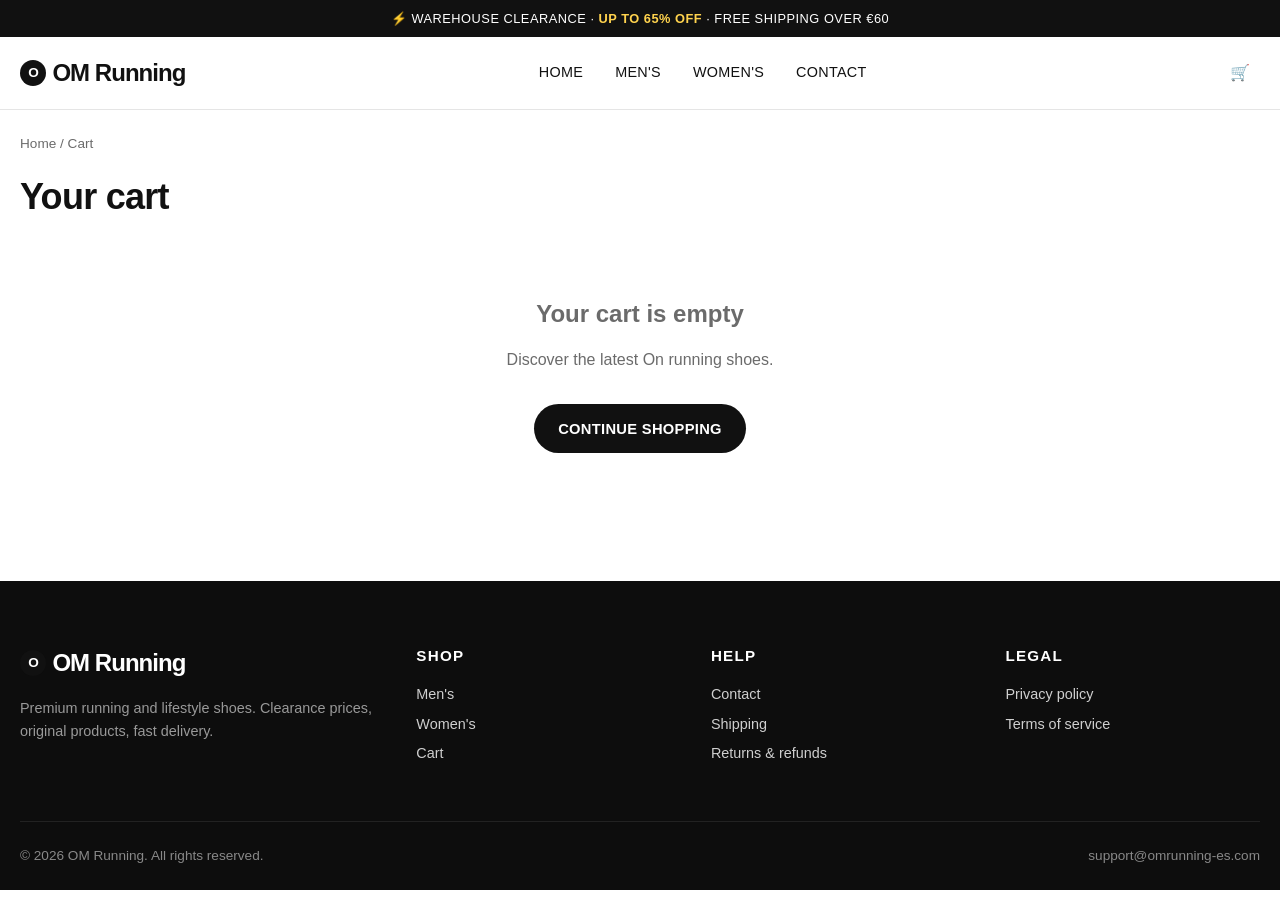
==== cart.html @ 175529d8 "Initial commit - OM Running static site - 5 main pages (home, men, women, product, cart) - 5 policy " ====
<!doctype html>
<html lang="en">
  <head>
    <meta charset="utf-8" />
    <meta name="viewport" content="width=device-width, initial-scale=1" />
    <title>Cart — OM Running</title>
    <link rel="stylesheet" href="assets/css/style.css" />
  </head>
  <body>
    <div class="topbar">⚡ Warehouse clearance · <strong>up to 65% off</strong> · Free shipping over €60</div>

    <header class="site-header">
      <div class="container">
        <a class="logo" href="index.html"><span class="logo-mark">O</span> OM Running</a>
        <nav class="main-nav">
          <a href="index.html">Home</a>
          <a href="men.html">Men's</a>
          <a href="women.html">Women's</a>
          <a href="pages/contact.html">Contact</a>
        </nav>
        <div class="header-actions">
          <a class="icon-btn" href="cart.html" aria-label="Cart">🛒<span class="cart-count" data-cart-count style="display:none">0</span></a>
          <button class="menu-toggle" aria-label="Menu">☰</button>
        </div>
      </div>
    </header>

    <main class="container">
      <nav class="breadcrumb"><a href="index.html">Home</a> / <span>Cart</span></nav>
      <h1 class="section-title" style="margin-top:0.5rem">Your cart</h1>
      <div data-cart-page></div>
    </main>

    <footer class="site-footer" style="margin-top:4rem">
      <div class="container">
        <div class="footer-grid">
          <div class="footer-brand">
            <a class="logo" href="index.html"><span class="logo-mark">O</span> OM Running</a>
            <p>Premium running and lifestyle shoes. Clearance prices, original products, fast delivery.</p>
          </div>
          <div><h4>Shop</h4><ul><li><a href="men.html">Men's</a></li><li><a href="women.html">Women's</a></li><li><a href="cart.html">Cart</a></li></ul></div>
          <div><h4>Help</h4><ul><li><a href="pages/contact.html">Contact</a></li><li><a href="pages/shipping.html">Shipping</a></li><li><a href="pages/refund.html">Returns &amp; refunds</a></li></ul></div>
          <div><h4>Legal</h4><ul><li><a href="pages/privacy.html">Privacy policy</a></li><li><a href="pages/terms.html">Terms of service</a></li></ul></div>
        </div>
        <div class="footer-bottom"><span>© 2026 OM Running. All rights reserved.</span><span>support@omrunning-es.com</span></div>
      </div>
    </footer>

    <script src="assets/js/products.js"></script>
    <script src="assets/js/cart.js"></script>
    <script src="assets/js/main.js"></script>
  </body>
</html>
---- assets/css/style.css ----
/* =================================================================
   OM Running ES - Estructura Propia
   Reset & Variables
================================================================= */
*,
*::before,
*::after {
  box-sizing: border-box;
  margin: 0;
  padding: 0;
}

:root {
  --color-bg: #ffffff;
  --color-bg-alt: #f6f6f4;
  --color-text: #111111;
  --color-muted: #6b6b6b;
  --color-border: #e5e5e5;
  --color-accent: #111111;
  --color-sale: #c8102e;
  --color-success: #1f7a3a;
  --color-button: #111111;
  --color-button-text: #ffffff;

  --font-base: "Inter", "Helvetica Neue", Arial, sans-serif;
  --font-display: "Inter", "Helvetica Neue", Arial, sans-serif;

  --container-width: 1280px;
  --radius: 6px;
  --radius-lg: 12px;
  --shadow-sm: 0 1px 2px rgba(0, 0, 0, 0.05);
  --shadow-md: 0 4px 12px rgba(0, 0, 0, 0.08);

  --header-height: 72px;
  --topbar-height: 36px;
}

html {
  scroll-behavior: smooth;
  -webkit-text-size-adjust: 100%;
}

body {
  font-family: var(--font-base);
  color: var(--color-text);
  background: var(--color-bg);
  line-height: 1.5;
  -webkit-font-smoothing: antialiased;
}

img {
  max-width: 100%;
  height: auto;
  display: block;
}

a {
  color: inherit;
  text-decoration: none;
}

button {
  font-family: inherit;
  cursor: pointer;
  border: 0;
  background: none;
}

input,
select,
textarea {
  font-family: inherit;
  font-size: 1rem;
}

ul {
  list-style: none;
}

/* =================================================================
   Layout
================================================================= */
.container {
  width: 100%;
  max-width: var(--container-width);
  padding: 0 1.25rem;
  margin: 0 auto;
}

.section {
  padding: 4rem 0;
}

.section-sm {
  padding: 2rem 0;
}

.section-title {
  font-size: clamp(1.5rem, 3vw, 2.25rem);
  font-weight: 700;
  letter-spacing: -0.02em;
  margin-bottom: 0.5rem;
}

.section-subtitle {
  color: var(--color-muted);
  font-size: 1rem;
  margin-bottom: 2rem;
}

/* =================================================================
   Top bar
================================================================= */
.topbar {
  background: var(--color-text);
  color: #fff;
  font-size: 0.8rem;
  letter-spacing: 0.04em;
  text-align: center;
  padding: 0.55rem 1rem;
  text-transform: uppercase;
}

.topbar strong {
  color: #ffd34e;
}

/* =================================================================
   Header
================================================================= */
.site-header {
  position: sticky;
  top: 0;
  z-index: 50;
  background: rgba(255, 255, 255, 0.96);
  backdrop-filter: blur(10px);
  border-bottom: 1px solid var(--color-border);
}

.site-header .container {
  display: flex;
  align-items: center;
  justify-content: space-between;
  height: var(--header-height);
  gap: 1.5rem;
}

.logo {
  font-size: 1.5rem;
  font-weight: 800;
  letter-spacing: -0.04em;
  display: flex;
  align-items: center;
  gap: 0.4rem;
}

.logo-mark {
  display: inline-block;
  width: 26px;
  height: 26px;
  background: var(--color-text);
  color: #fff;
  border-radius: 50%;
  text-align: center;
  font-size: 0.85rem;
  line-height: 26px;
  font-weight: 700;
}

.main-nav {
  display: flex;
  gap: 2rem;
}

.main-nav a {
  font-size: 0.9rem;
  font-weight: 500;
  letter-spacing: 0.02em;
  text-transform: uppercase;
  padding: 0.5rem 0;
  position: relative;
  transition: opacity 0.15s;
}

.main-nav a:hover,
.main-nav a.is-active {
  opacity: 1;
}

.main-nav a.is-active::after {
  content: "";
  position: absolute;
  inset: auto 0 0 0;
  height: 2px;
  background: var(--color-text);
}

.header-actions {
  display: flex;
  align-items: center;
  gap: 1rem;
}

.icon-btn {
  display: inline-flex;
  align-items: center;
  justify-content: center;
  width: 40px;
  height: 40px;
  border-radius: 50%;
  transition: background 0.15s;
  position: relative;
}

.icon-btn:hover {
  background: var(--color-bg-alt);
}

.cart-count {
  position: absolute;
  top: 4px;
  right: 4px;
  background: var(--color-sale);
  color: #fff;
  font-size: 0.65rem;
  font-weight: 700;
  border-radius: 999px;
  min-width: 16px;
  height: 16px;
  display: inline-flex;
  align-items: center;
  justify-content: center;
  padding: 0 4px;
}

.menu-toggle {
  display: none;
  width: 40px;
  height: 40px;
  border-radius: 50%;
  align-items: center;
  justify-content: center;
}

@media (max-width: 860px) {
  .main-nav {
    display: none;
    position: absolute;
    inset: var(--header-height) 0 auto 0;
    background: #fff;
    flex-direction: column;
    padding: 1rem 1.25rem 2rem;
    border-bottom: 1px solid var(--color-border);
    gap: 0;
  }
  .main-nav.is-open {
    display: flex;
  }
  .main-nav a {
    padding: 1rem 0;
    border-bottom: 1px solid var(--color-border);
  }
  .menu-toggle {
    display: inline-flex;
  }
}

/* =================================================================
   Hero
================================================================= */
.hero {
  position: relative;
  background: var(--color-bg-alt);
  overflow: hidden;
}

.hero-inner {
  display: grid;
  grid-template-columns: 1.1fr 1fr;
  align-items: center;
  gap: 3rem;
  padding: 5rem 0;
}

.hero-eyebrow {
  display: inline-block;
  background: #111;
  color: #fff;
  font-size: 0.7rem;
  letter-spacing: 0.18em;
  text-transform: uppercase;
  padding: 0.4rem 0.8rem;
  border-radius: 999px;
  margin-bottom: 1.25rem;
}

.hero-title {
  font-size: clamp(2.25rem, 5vw, 4rem);
  font-weight: 800;
  letter-spacing: -0.03em;
  line-height: 1.05;
  margin-bottom: 1.25rem;
}

.hero-title span {
  display: block;
  color: var(--color-sale);
}

.hero-text {
  font-size: 1.05rem;
  color: var(--color-muted);
  max-width: 32rem;
  margin-bottom: 2rem;
}

.hero-actions {
  display: flex;
  flex-wrap: wrap;
  gap: 0.75rem;
}

.hero-media {
  position: relative;
}

.hero-media .image-frame {
  background: #fff;
  border-radius: var(--radius-lg);
  padding: 2rem;
  box-shadow: var(--shadow-md);
  aspect-ratio: 1/1;
  display: flex;
  align-items: center;
  justify-content: center;
}

.hero-media .image-frame img {
  max-height: 100%;
  object-fit: contain;
}

@media (max-width: 860px) {
  .hero-inner {
    grid-template-columns: 1fr;
    padding: 3rem 0;
  }
}

/* =================================================================
   Buttons
================================================================= */
.btn {
  display: inline-flex;
  align-items: center;
  justify-content: center;
  gap: 0.5rem;
  padding: 0.85rem 1.5rem;
  border-radius: 999px;
  font-size: 0.92rem;
  font-weight: 600;
  letter-spacing: 0.02em;
  text-transform: uppercase;
  background: var(--color-button);
  color: var(--color-button-text);
  transition: transform 0.1s, background 0.15s, opacity 0.15s;
  white-space: nowrap;
}

.btn:hover {
  transform: translateY(-1px);
  background: #000;
}

.btn-outline {
  background: transparent;
  border: 1.5px solid var(--color-text);
  color: var(--color-text);
}

.btn-outline:hover {
  background: var(--color-text);
  color: #fff;
}

.btn-block {
  width: 100%;
}

.btn-sm {
  padding: 0.55rem 1rem;
  font-size: 0.8rem;
}

/* =================================================================
   Activity strip
================================================================= */
.activity-strip {
  border-top: 1px solid var(--color-border);
  border-bottom: 1px solid var(--color-border);
  padding: 1rem 0;
}

.activity-list {
  display: flex;
  flex-wrap: wrap;
  justify-content: center;
  gap: 0.5rem;
}

.activity-list li a {
  display: inline-block;
  padding: 0.45rem 1rem;
  border-radius: 999px;
  background: var(--color-bg-alt);
  font-size: 0.85rem;
  font-weight: 500;
  transition: background 0.15s;
}

.activity-list li a:hover {
  background: #ececea;
}

/* =================================================================
   Product Grid
================================================================= */
.product-grid {
  display: grid;
  grid-template-columns: repeat(auto-fill, minmax(240px, 1fr));
  gap: 1.75rem 1.25rem;
}

.product-card {
  display: block;
  position: relative;
}

.product-card .media {
  background: var(--color-bg-alt);
  border-radius: var(--radius-lg);
  aspect-ratio: 1/1;
  overflow: hidden;
  display: flex;
  align-items: center;
  justify-content: center;
  margin-bottom: 0.85rem;
  position: relative;
  transition: transform 0.25s;
}

.product-card:hover .media {
  transform: translateY(-2px);
}

.product-card .media img {
  width: 88%;
  height: 88%;
  object-fit: contain;
  transition: transform 0.25s ease;
}

.product-card:hover .media img {
  transform: scale(1.04);
}

.product-card .badge {
  position: absolute;
  top: 0.75rem;
  left: 0.75rem;
  background: var(--color-sale);
  color: #fff;
  font-size: 0.7rem;
  font-weight: 700;
  padding: 0.25rem 0.55rem;
  border-radius: 4px;
  letter-spacing: 0.05em;
  text-transform: uppercase;
}

.product-card h3 {
  font-size: 0.95rem;
  font-weight: 600;
  margin-bottom: 0.35rem;
  line-height: 1.3;
}

.product-card .price {
  display: flex;
  gap: 0.5rem;
  align-items: baseline;
  font-size: 0.95rem;
}

.product-card .price-current {
  font-weight: 700;
  color: var(--color-sale);
}

.product-card .price-original {
  text-decoration: line-through;
  color: var(--color-muted);
  font-size: 0.85rem;
}

.product-card .discount {
  margin-left: auto;
  font-size: 0.8rem;
  color: var(--color-success);
  font-weight: 600;
}

/* =================================================================
   Marketing banners
================================================================= */
.banner-split {
  display: grid;
  grid-template-columns: 1fr 1fr;
  gap: 1rem;
}

.banner-card {
  background: var(--color-bg-alt);
  border-radius: var(--radius-lg);
  overflow: hidden;
  padding: 2.5rem;
  display: flex;
  flex-direction: column;
  justify-content: flex-end;
  min-height: 320px;
  position: relative;
}

.banner-card h3 {
  font-size: 1.75rem;
  font-weight: 700;
  letter-spacing: -0.02em;
  margin-bottom: 0.5rem;
}

.banner-card p {
  color: var(--color-muted);
  margin-bottom: 1.25rem;
  max-width: 26rem;
}

@media (max-width: 720px) {
  .banner-split {
    grid-template-columns: 1fr;
  }
}

/* =================================================================
   Feature highlights
================================================================= */
.features {
  display: grid;
  grid-template-columns: repeat(auto-fit, minmax(220px, 1fr));
  gap: 1.5rem;
  padding: 2.5rem 0;
  border-top: 1px solid var(--color-border);
  border-bottom: 1px solid var(--color-border);
}

.feature {
  text-align: center;
}

.feature .icon {
  font-size: 1.75rem;
  margin-bottom: 0.5rem;
}

.feature h4 {
  font-size: 0.95rem;
  font-weight: 700;
  margin-bottom: 0.25rem;
}

.feature p {
  font-size: 0.85rem;
  color: var(--color-muted);
}

/* =================================================================
   Product detail
================================================================= */
.product-detail {
  display: grid;
  grid-template-columns: 1.1fr 1fr;
  gap: 3rem;
  padding: 3rem 0;
}

.product-gallery {
  background: var(--color-bg-alt);
  border-radius: var(--radius-lg);
  padding: 2.5rem;
  aspect-ratio: 1/1;
  display: flex;
  align-items: center;
  justify-content: center;
}

.product-gallery img {
  max-height: 100%;
  object-fit: contain;
}

.product-info h1 {
  font-size: clamp(1.5rem, 3vw, 2.5rem);
  font-weight: 800;
  letter-spacing: -0.02em;
  margin-bottom: 0.75rem;
}

.product-info .price-block {
  display: flex;
  gap: 0.75rem;
  align-items: baseline;
  margin-bottom: 1.5rem;
}

.product-info .price-current {
  font-size: 1.75rem;
  font-weight: 800;
  color: var(--color-sale);
}

.product-info .price-original {
  font-size: 1.1rem;
  color: var(--color-muted);
  text-decoration: line-through;
}

.product-info .discount-tag {
  background: var(--color-success);
  color: #fff;
  font-size: 0.8rem;
  font-weight: 700;
  padding: 0.25rem 0.6rem;
  border-radius: 4px;
}

.product-info .description {
  color: var(--color-muted);
  margin-bottom: 1.5rem;
  line-height: 1.7;
}

.size-grid {
  display: grid;
  grid-template-columns: repeat(auto-fill, minmax(60px, 1fr));
  gap: 0.5rem;
  margin: 1rem 0 1.5rem;
}

.size-grid label {
  display: block;
  text-align: center;
  border: 1.5px solid var(--color-border);
  border-radius: var(--radius);
  padding: 0.6rem 0.25rem;
  font-size: 0.9rem;
  font-weight: 600;
  cursor: pointer;
  transition: border-color 0.15s;
}

.size-grid input {
  display: none;
}

.size-grid input:checked + span,
.size-grid label:hover {
  border-color: var(--color-text);
}

.size-grid label span {
  display: block;
  border: 1.5px solid transparent;
  border-radius: var(--radius);
  padding: 0.6rem 0.25rem;
  margin: -0.6rem -0.25rem;
}

.size-grid input:checked + span {
  background: var(--color-text);
  color: #fff;
  border-color: var(--color-text);
}

.product-meta {
  margin-top: 2rem;
  padding-top: 1.5rem;
  border-top: 1px solid var(--color-border);
  display: grid;
  gap: 0.5rem;
  color: var(--color-muted);
  font-size: 0.9rem;
}

@media (max-width: 860px) {
  .product-detail {
    grid-template-columns: 1fr;
  }
}

/* =================================================================
   Cart
================================================================= */
.cart-layout {
  display: grid;
  grid-template-columns: 1.7fr 1fr;
  gap: 3rem;
  padding: 3rem 0;
}

.cart-items {
  display: flex;
  flex-direction: column;
  gap: 1rem;
}

.cart-row {
  display: grid;
  grid-template-columns: 96px 1fr auto;
  gap: 1rem;
  align-items: center;
  padding: 1rem;
  border: 1px solid var(--color-border);
  border-radius: var(--radius-lg);
}

.cart-row .thumb {
  background: var(--color-bg-alt);
  border-radius: var(--radius);
  aspect-ratio: 1/1;
  display: flex;
  align-items: center;
  justify-content: center;
  padding: 0.5rem;
}

.cart-row .thumb img {
  max-height: 100%;
  object-fit: contain;
}

.cart-row h4 {
  font-size: 0.95rem;
  font-weight: 600;
  margin-bottom: 0.2rem;
}

.cart-row .meta {
  font-size: 0.85rem;
  color: var(--color-muted);
}

.qty-control {
  display: inline-flex;
  align-items: center;
  border: 1px solid var(--color-border);
  border-radius: 999px;
  margin-top: 0.4rem;
}

.qty-control button {
  width: 30px;
  height: 30px;
  font-size: 1rem;
  font-weight: 600;
}

.qty-control span {
  width: 28px;
  text-align: center;
  font-weight: 600;
}

.cart-row .actions {
  text-align: right;
}

.cart-row .actions .price {
  font-weight: 700;
}

.cart-row .actions .remove {
  display: block;
  margin-top: 0.4rem;
  font-size: 0.8rem;
  color: var(--color-muted);
  text-decoration: underline;
}

.cart-summary {
  background: var(--color-bg-alt);
  border-radius: var(--radius-lg);
  padding: 1.75rem;
  align-self: start;
  position: sticky;
  top: calc(var(--header-height) + 1rem);
}

.cart-summary h3 {
  font-size: 1.25rem;
  margin-bottom: 1rem;
}

.summary-row {
  display: flex;
  justify-content: space-between;
  padding: 0.5rem 0;
  font-size: 0.95rem;
}

.summary-row.total {
  border-top: 1px solid var(--color-border);
  margin-top: 0.5rem;
  padding-top: 1rem;
  font-size: 1.15rem;
  font-weight: 700;
}

.cart-empty {
  text-align: center;
  padding: 4rem 1rem;
  color: var(--color-muted);
}

@media (max-width: 860px) {
  .cart-layout {
    grid-template-columns: 1fr;
  }
}

/* =================================================================
   Policy pages
================================================================= */
.page-content {
  max-width: 800px;
  margin: 0 auto;
  padding: 3rem 1.25rem 5rem;
}

.page-content h1 {
  font-size: clamp(1.75rem, 3vw, 2.5rem);
  font-weight: 800;
  letter-spacing: -0.02em;
  margin-bottom: 1.5rem;
}

.page-content h2 {
  font-size: 1.25rem;
  margin: 2rem 0 0.75rem;
  font-weight: 700;
}

.page-content p,
.page-content li {
  color: #333;
  line-height: 1.75;
  margin-bottom: 0.85rem;
}

.page-content ul {
  list-style: disc;
  padding-left: 1.5rem;
  margin-bottom: 1rem;
}

.page-content strong {
  color: var(--color-text);
}

.page-content a {
  color: var(--color-sale);
  text-decoration: underline;
}

/* =================================================================
   Contact form
================================================================= */
.contact-grid {
  display: grid;
  grid-template-columns: 1fr 1fr;
  gap: 3rem;
  align-items: start;
}

.contact-form {
  display: flex;
  flex-direction: column;
  gap: 1rem;
}

.contact-form label {
  font-size: 0.85rem;
  font-weight: 600;
}

.contact-form input,
.contact-form textarea,
.contact-form select {
  width: 100%;
  padding: 0.85rem 1rem;
  border: 1.5px solid var(--color-border);
  border-radius: var(--radius);
  background: #fff;
}

.contact-form input:focus,
.contact-form textarea:focus,
.contact-form select:focus {
  outline: none;
  border-color: var(--color-text);
}

@media (max-width: 720px) {
  .contact-grid {
    grid-template-columns: 1fr;
  }
}

/* =================================================================
   Footer
================================================================= */
.site-footer {
  background: #0d0d0d;
  color: #cfcfcf;
  padding: 4rem 0 1.5rem;
  font-size: 0.9rem;
}

.footer-grid {
  display: grid;
  grid-template-columns: 1.4fr repeat(3, 1fr);
  gap: 2.5rem;
  margin-bottom: 3rem;
}

.footer-grid h4 {
  color: #fff;
  font-size: 0.95rem;
  font-weight: 700;
  text-transform: uppercase;
  letter-spacing: 0.08em;
  margin-bottom: 1rem;
}

.footer-grid ul li {
  margin-bottom: 0.5rem;
}

.footer-grid a:hover {
  color: #fff;
}

.footer-brand .logo {
  color: #fff;
}

.footer-brand p {
  color: #999;
  margin-top: 1rem;
  max-width: 22rem;
  line-height: 1.6;
}

.newsletter {
  display: flex;
  margin-top: 1rem;
  border-radius: 999px;
  overflow: hidden;
  background: #1f1f1f;
}

.newsletter input {
  flex: 1;
  padding: 0.75rem 1rem;
  background: transparent;
  border: 0;
  color: #fff;
}

.newsletter input::placeholder {
  color: #888;
}

.newsletter button {
  padding: 0 1.25rem;
  background: #fff;
  color: #000;
  font-weight: 600;
  font-size: 0.85rem;
  text-transform: uppercase;
}

.footer-bottom {
  border-top: 1px solid #222;
  padding-top: 1.5rem;
  display: flex;
  justify-content: space-between;
  flex-wrap: wrap;
  gap: 1rem;
  color: #888;
  font-size: 0.85rem;
}

@media (max-width: 720px) {
  .footer-grid {
    grid-template-columns: 1fr 1fr;
  }
}

/* =================================================================
   Utility
================================================================= */
.text-center {
  text-align: center;
}

.flex-between {
  display: flex;
  align-items: center;
  justify-content: space-between;
  flex-wrap: wrap;
  gap: 1rem;
}

.breadcrumb {
  font-size: 0.85rem;
  color: var(--color-muted);
  padding: 1.5rem 0 0.5rem;
}

.breadcrumb a:hover {
  color: var(--color-text);
}

.placeholder-shoe {
  width: 100%;
  height: 100%;
  display: flex;
  align-items: center;
  justify-content: center;
  background: linear-gradient(135deg, #f6f6f4, #e9e9e6);
  color: var(--color-muted);
  font-size: 0.85rem;
  text-transform: uppercase;
  letter-spacing: 0.05em;
  border-radius: var(--radius);
}

/* SVG shoe illustration */
.shoe-svg {
  width: 80%;
  height: 80%;
}

.shoe-svg path,
.shoe-svg ellipse,
.shoe-svg circle {
  fill: currentColor;
}

.flash-msg {
  position: fixed;
  bottom: 1.5rem;
  left: 50%;
  transform: translateX(-50%);
  background: var(--color-text);
  color: #fff;
  padding: 0.85rem 1.5rem;
  border-radius: 999px;
  box-shadow: var(--shadow-md);
  z-index: 100;
  opacity: 0;
  transition: opacity 0.2s, transform 0.2s;
  pointer-events: none;
}

.flash-msg.is-visible {
  opacity: 1;
  transform: translateX(-50%) translateY(-4px);
}
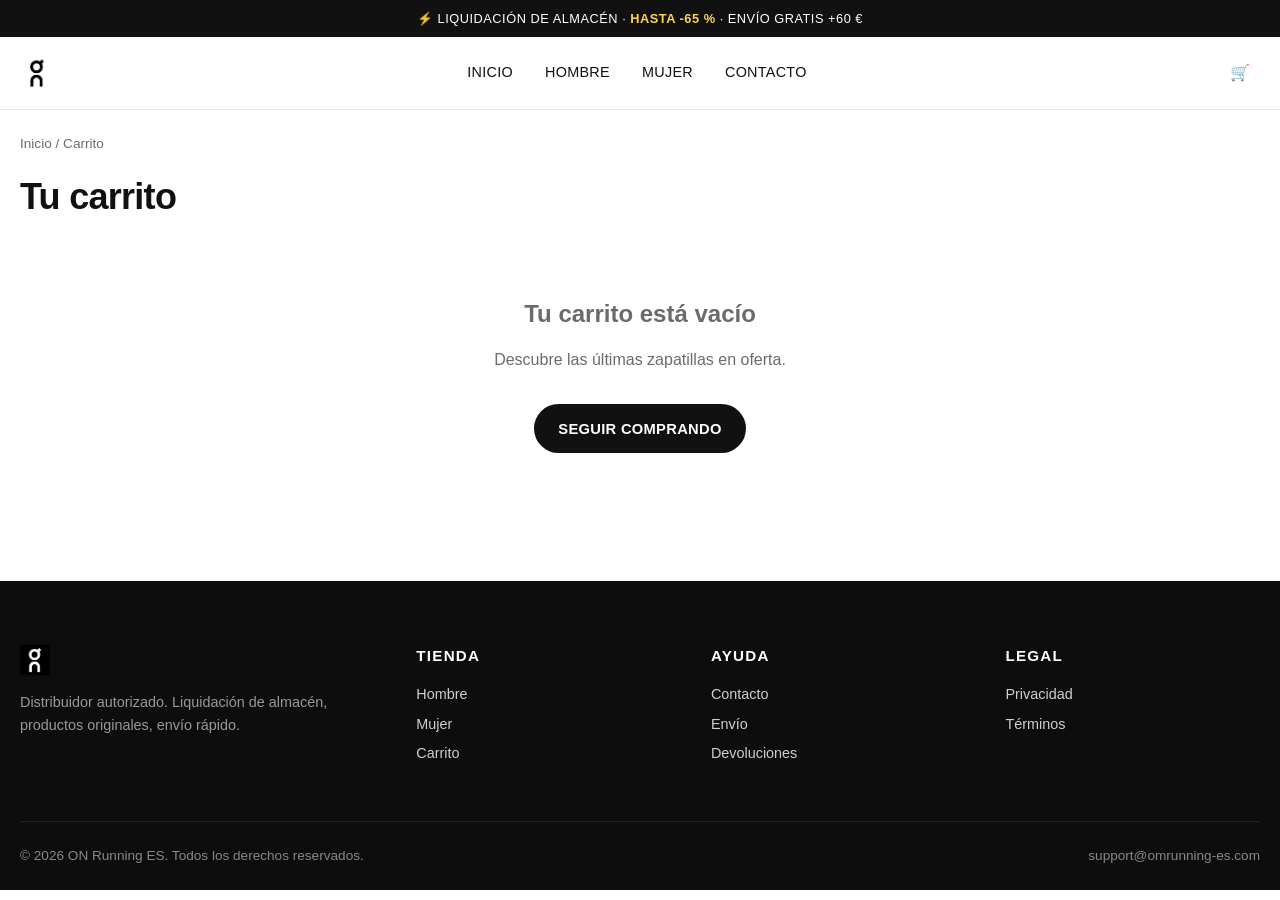
==== commit 933318b3: "Site real: imágenes, logo, copy en español - 30 imágenes (logo, hero, 28 productos) - Texto del siti" ====
--- a/cart.html
+++ b/cart.html
@@ -1,33 +1,34 @@
 <!doctype html>
-<html lang="en">
+<html lang="es">
   <head>
     <meta charset="utf-8" />
     <meta name="viewport" content="width=device-width, initial-scale=1" />
-    <title>Cart — OM Running</title>
+    <title>Carrito — ON Running ES</title>
+    <link rel="icon" href="assets/images/logo.png" />
     <link rel="stylesheet" href="assets/css/style.css" />
   </head>
   <body>
-    <div class="topbar">⚡ Warehouse clearance · <strong>up to 65% off</strong> · Free shipping over €60</div>
+    <div class="topbar">⚡ Liquidación de almacén · <strong>hasta -65 %</strong> · Envío gratis +60 €</div>
 
     <header class="site-header">
       <div class="container">
-        <a class="logo" href="index.html"><span class="logo-mark">O</span> OM Running</a>
+        <a class="logo" href="index.html"><img src="assets/images/logo.png" alt="ON Running ES" style="height:34px" /></a>
         <nav class="main-nav">
-          <a href="index.html">Home</a>
-          <a href="men.html">Men's</a>
-          <a href="women.html">Women's</a>
-          <a href="pages/contact.html">Contact</a>
+          <a href="index.html">Inicio</a>
+          <a href="men.html">Hombre</a>
+          <a href="women.html">Mujer</a>
+          <a href="pages/contact.html">Contacto</a>
         </nav>
         <div class="header-actions">
-          <a class="icon-btn" href="cart.html" aria-label="Cart">🛒<span class="cart-count" data-cart-count style="display:none">0</span></a>
-          <button class="menu-toggle" aria-label="Menu">☰</button>
+          <a class="icon-btn" href="cart.html" aria-label="Carrito">🛒<span class="cart-count" data-cart-count style="display:none">0</span></a>
+          <button class="menu-toggle" aria-label="Menú">☰</button>
         </div>
       </div>
     </header>
 
     <main class="container">
-      <nav class="breadcrumb"><a href="index.html">Home</a> / <span>Cart</span></nav>
-      <h1 class="section-title" style="margin-top:0.5rem">Your cart</h1>
+      <nav class="breadcrumb"><a href="index.html">Inicio</a> / <span>Carrito</span></nav>
+      <h1 class="section-title" style="margin-top:0.5rem">Tu carrito</h1>
       <div data-cart-page></div>
     </main>
 
@@ -35,14 +36,14 @@
       <div class="container">
         <div class="footer-grid">
           <div class="footer-brand">
-            <a class="logo" href="index.html"><span class="logo-mark">O</span> OM Running</a>
-            <p>Premium running and lifestyle shoes. Clearance prices, original products, fast delivery.</p>
+            <a class="logo" href="index.html"><img src="assets/images/logo.png" alt="ON Running ES" style="height:30px;filter:invert(1)" /></a>
+            <p>Distribuidor autorizado. Liquidación de almacén, productos originales, envío rápido.</p>
           </div>
-          <div><h4>Shop</h4><ul><li><a href="men.html">Men's</a></li><li><a href="women.html">Women's</a></li><li><a href="cart.html">Cart</a></li></ul></div>
-          <div><h4>Help</h4><ul><li><a href="pages/contact.html">Contact</a></li><li><a href="pages/shipping.html">Shipping</a></li><li><a href="pages/refund.html">Returns &amp; refunds</a></li></ul></div>
-          <div><h4>Legal</h4><ul><li><a href="pages/privacy.html">Privacy policy</a></li><li><a href="pages/terms.html">Terms of service</a></li></ul></div>
+          <div><h4>Tienda</h4><ul><li><a href="men.html">Hombre</a></li><li><a href="women.html">Mujer</a></li><li><a href="cart.html">Carrito</a></li></ul></div>
+          <div><h4>Ayuda</h4><ul><li><a href="pages/contact.html">Contacto</a></li><li><a href="pages/shipping.html">Envío</a></li><li><a href="pages/refund.html">Devoluciones</a></li></ul></div>
+          <div><h4>Legal</h4><ul><li><a href="pages/privacy.html">Privacidad</a></li><li><a href="pages/terms.html">Términos</a></li></ul></div>
         </div>
-        <div class="footer-bottom"><span>© 2026 OM Running. All rights reserved.</span><span>support@omrunning-es.com</span></div>
+        <div class="footer-bottom"><span>© 2026 ON Running ES. Todos los derechos reservados.</span><span>support@omrunning-es.com</span></div>
       </div>
     </footer>
 
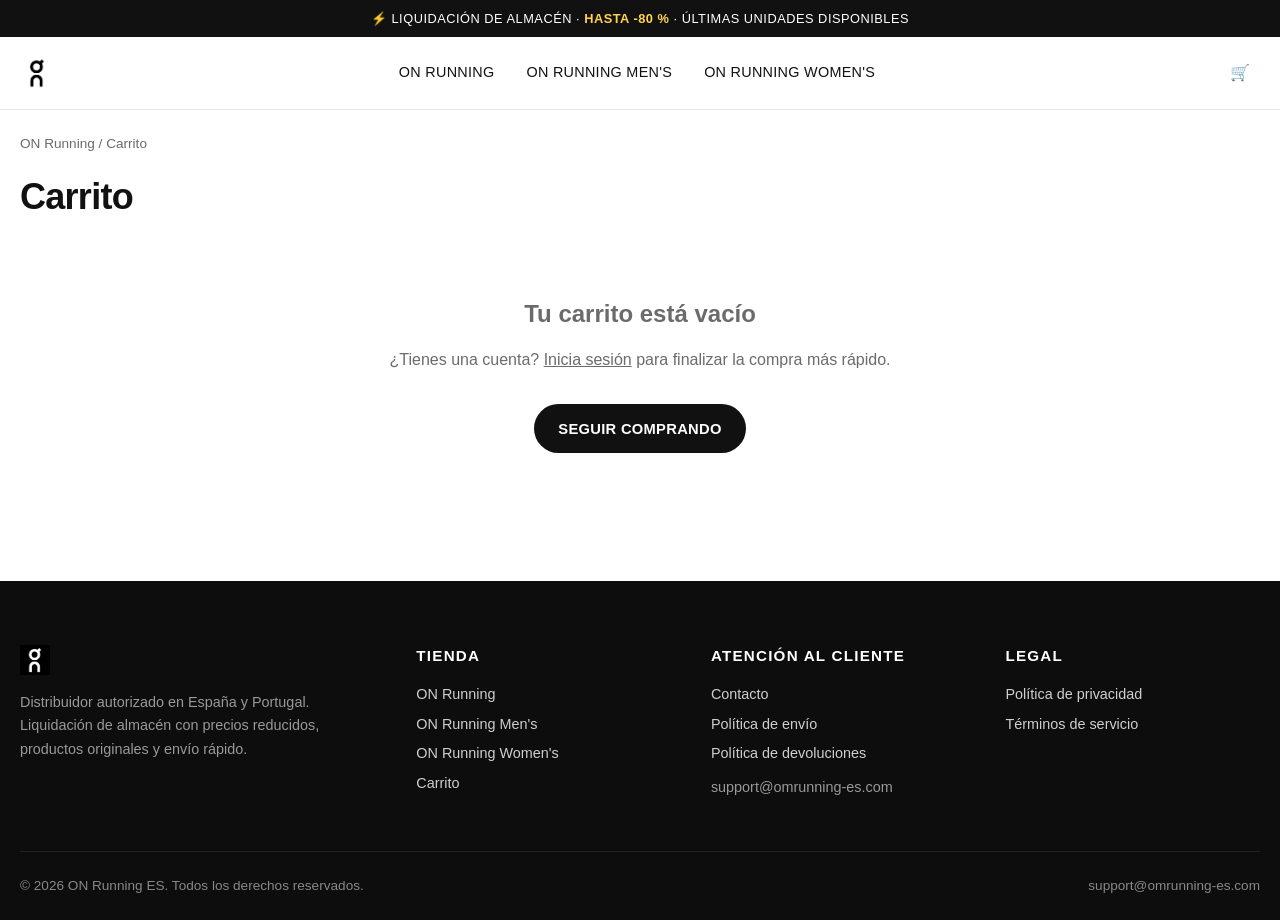
==== commit 7f89e3ab: "Alinear contenido y navegación con omrunning-es.com - Nombres de producto en formato "On Men's/Women" ====
--- a/cart.html
+++ b/cart.html
@@ -8,16 +8,15 @@
     <link rel="stylesheet" href="assets/css/style.css" />
   </head>
   <body>
-    <div class="topbar">⚡ Liquidación de almacén · <strong>hasta -65 %</strong> · Envío gratis +60 €</div>
+    <div class="topbar">⚡ LIQUIDACIÓN DE ALMACÉN · <strong>HASTA -80 %</strong> · ÚLTIMAS UNIDADES DISPONIBLES</div>
 
     <header class="site-header">
       <div class="container">
         <a class="logo" href="index.html"><img src="assets/images/logo.png" alt="ON Running ES" style="height:34px" /></a>
         <nav class="main-nav">
-          <a href="index.html">Inicio</a>
-          <a href="men.html">Hombre</a>
-          <a href="women.html">Mujer</a>
-          <a href="pages/contact.html">Contacto</a>
+          <a href="index.html">ON Running</a>
+          <a href="men.html">ON Running Men's</a>
+          <a href="women.html">ON Running Women's</a>
         </nav>
         <div class="header-actions">
           <a class="icon-btn" href="cart.html" aria-label="Carrito">🛒<span class="cart-count" data-cart-count style="display:none">0</span></a>
@@ -27,8 +26,8 @@
     </header>
 
     <main class="container">
-      <nav class="breadcrumb"><a href="index.html">Inicio</a> / <span>Carrito</span></nav>
-      <h1 class="section-title" style="margin-top:0.5rem">Tu carrito</h1>
+      <nav class="breadcrumb"><a href="index.html">ON Running</a> / <span>Carrito</span></nav>
+      <h1 class="section-title" style="margin-top:0.5rem">Carrito</h1>
       <div data-cart-page></div>
     </main>
 
@@ -37,11 +36,33 @@
         <div class="footer-grid">
           <div class="footer-brand">
             <a class="logo" href="index.html"><img src="assets/images/logo.png" alt="ON Running ES" style="height:30px;filter:invert(1)" /></a>
-            <p>Distribuidor autorizado. Liquidación de almacén, productos originales, envío rápido.</p>
+            <p>Distribuidor autorizado en España y Portugal. Liquidación de almacén con precios reducidos, productos originales y envío rápido.</p>
           </div>
-          <div><h4>Tienda</h4><ul><li><a href="men.html">Hombre</a></li><li><a href="women.html">Mujer</a></li><li><a href="cart.html">Carrito</a></li></ul></div>
-          <div><h4>Ayuda</h4><ul><li><a href="pages/contact.html">Contacto</a></li><li><a href="pages/shipping.html">Envío</a></li><li><a href="pages/refund.html">Devoluciones</a></li></ul></div>
-          <div><h4>Legal</h4><ul><li><a href="pages/privacy.html">Privacidad</a></li><li><a href="pages/terms.html">Términos</a></li></ul></div>
+          <div>
+            <h4>Tienda</h4>
+            <ul>
+              <li><a href="index.html">ON Running</a></li>
+              <li><a href="men.html">ON Running Men's</a></li>
+              <li><a href="women.html">ON Running Women's</a></li>
+              <li><a href="cart.html">Carrito</a></li>
+            </ul>
+          </div>
+          <div>
+            <h4>Atención al cliente</h4>
+            <ul>
+              <li><a href="pages/contact.html">Contacto</a></li>
+              <li><a href="pages/shipping.html">Política de envío</a></li>
+              <li><a href="pages/refund.html">Política de devoluciones</a></li>
+            </ul>
+            <p style="margin-top:0.75rem;color:#999">support@omrunning-es.com</p>
+          </div>
+          <div>
+            <h4>Legal</h4>
+            <ul>
+              <li><a href="pages/privacy.html">Política de privacidad</a></li>
+              <li><a href="pages/terms.html">Términos de servicio</a></li>
+            </ul>
+          </div>
         </div>
         <div class="footer-bottom"><span>© 2026 ON Running ES. Todos los derechos reservados.</span><span>support@omrunning-es.com</span></div>
       </div>
